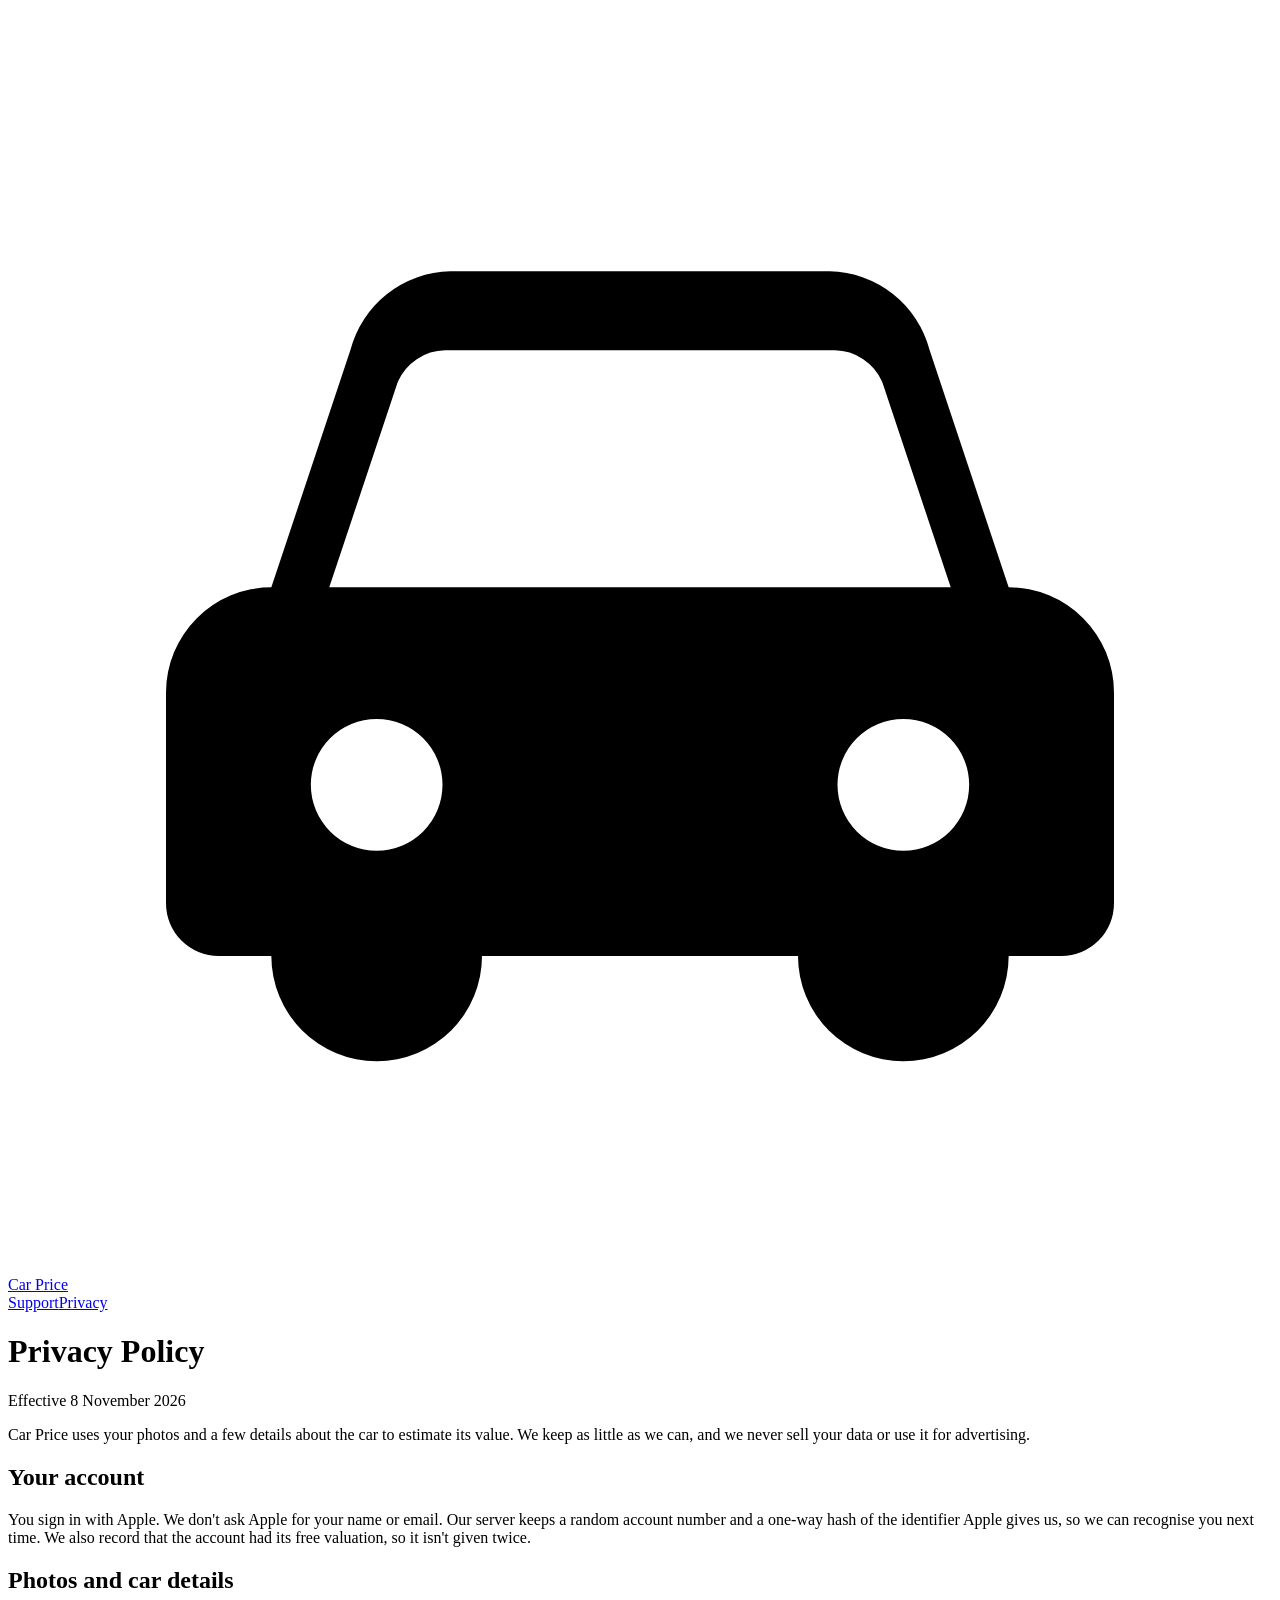
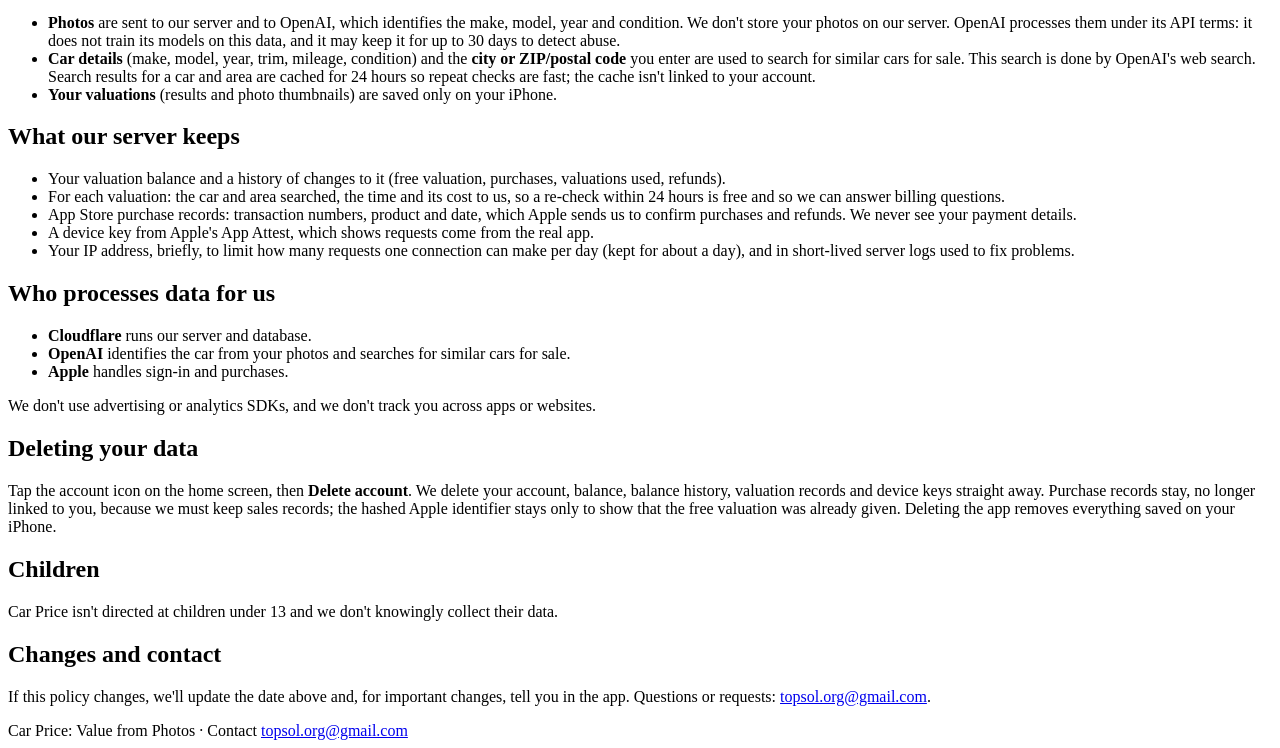
==== privacy/index.html @ 8d2667e1 "Support and privacy pages for Car Price Co-Authored-By: Claude Opus 5.5 <noreply@anthropic.com> Clau" ====
<!DOCTYPE html>
<html lang="en">
<head>
<meta charset="utf-8">
<meta name="viewport" content="width=device-width, initial-scale=1">
<meta name="color-scheme" content="light dark">
<meta name="description" content="What Car Price collects, why, who it is shared with and how to delete it.">
<title>Car Price — Privacy Policy</title>
<link rel="stylesheet" href="/car-price-links/style.css">
</head>
<body>
<main>
<header><div class="mark"><svg viewBox="0 0 24 24" aria-hidden="true"><path d="M5 11l1.5-4.5A2 2 0 0 1 8.4 5h7.2a2 2 0 0 1 1.9 1.5L19 11a2 2 0 0 1 2 2v4a1 1 0 0 1-1 1h-1a2 2 0 0 1-4 0H9a2 2 0 0 1-4 0H4a1 1 0 0 1-1-1v-4a2 2 0 0 1 2-2zm1.1 0h11.8l-1.3-3.9a1 1 0 0 0-.9-.6H8.3a1 1 0 0 0-.9.6zM7 13.5a1.25 1.25 0 1 0 0 2.5 1.25 1.25 0 0 0 0-2.5zm10 0a1.25 1.25 0 1 0 0 2.5 1.25 1.25 0 0 0 0-2.5z"/></svg></div><a class="brand" href="/car-price-links/">Car Price</a>
<nav><a href="/car-price-links/" >Support</a><a href="/car-price-links/privacy/" aria-current="page">Privacy</a></nav></header>
<h1>Privacy Policy</h1>
<p class="muted">Effective 8 November 2026</p>
<p class="lede">Car Price uses your photos and a few details about the car to estimate its value. We keep as little as we can, and we never sell your data or use it for advertising.</p>

<h2>Your account</h2>
<p>You sign in with Apple. We don't ask Apple for your name or email. Our server keeps a random account number and a one-way hash of the identifier Apple gives us, so we can recognise you next time. We also record that the account had its free valuation, so it isn't given twice.</p>

<h2>Photos and car details</h2>
<ul>
<li><strong>Photos</strong> are sent to our server and to OpenAI, which identifies the make, model, year and condition. We don't store your photos on our server. OpenAI processes them under its API terms: it does not train its models on this data, and it may keep it for up to 30 days to detect abuse.</li>
<li><strong>Car details</strong> (make, model, year, trim, mileage, condition) and the <strong>city or ZIP/postal code</strong> you enter are used to search for similar cars for sale. This search is done by OpenAI's web search. Search results for a car and area are cached for 24 hours so repeat checks are fast; the cache isn't linked to your account.</li>
<li><strong>Your valuations</strong> (results and photo thumbnails) are saved only on your iPhone.</li>
</ul>

<h2>What our server keeps</h2>
<ul>
<li>Your valuation balance and a history of changes to it (free valuation, purchases, valuations used, refunds).</li>
<li>For each valuation: the car and area searched, the time and its cost to us, so a re-check within 24 hours is free and so we can answer billing questions.</li>
<li>App Store purchase records: transaction numbers, product and date, which Apple sends us to confirm purchases and refunds. We never see your payment details.</li>
<li>A device key from Apple's App Attest, which shows requests come from the real app.</li>
<li>Your IP address, briefly, to limit how many requests one connection can make per day (kept for about a day), and in short-lived server logs used to fix problems.</li>
</ul>

<h2>Who processes data for us</h2>
<ul>
<li><strong>Cloudflare</strong> runs our server and database.</li>
<li><strong>OpenAI</strong> identifies the car from your photos and searches for similar cars for sale.</li>
<li><strong>Apple</strong> handles sign-in and purchases.</li>
</ul>
<p>We don't use advertising or analytics SDKs, and we don't track you across apps or websites.</p>

<h2>Deleting your data</h2>
<p>Tap the account icon on the home screen, then <strong>Delete account</strong>. We delete your account, balance, balance history, valuation records and device keys straight away. Purchase records stay, no longer linked to you, because we must keep sales records; the hashed Apple identifier stays only to show that the free valuation was already given. Deleting the app removes everything saved on your iPhone.</p>

<h2>Children</h2>
<p>Car Price isn't directed at children under 13 and we don't knowingly collect their data.</p>

<h2>Changes and contact</h2>
<p>If this policy changes, we'll update the date above and, for important changes, tell you in the app. Questions or requests: <a href="mailto:topsol.org@gmail.com">topsol.org@gmail.com</a>.</p>
<footer>Car Price: Value from Photos · Contact <a href="mailto:topsol.org@gmail.com">topsol.org@gmail.com</a></footer>
</main>
</body>
</html>
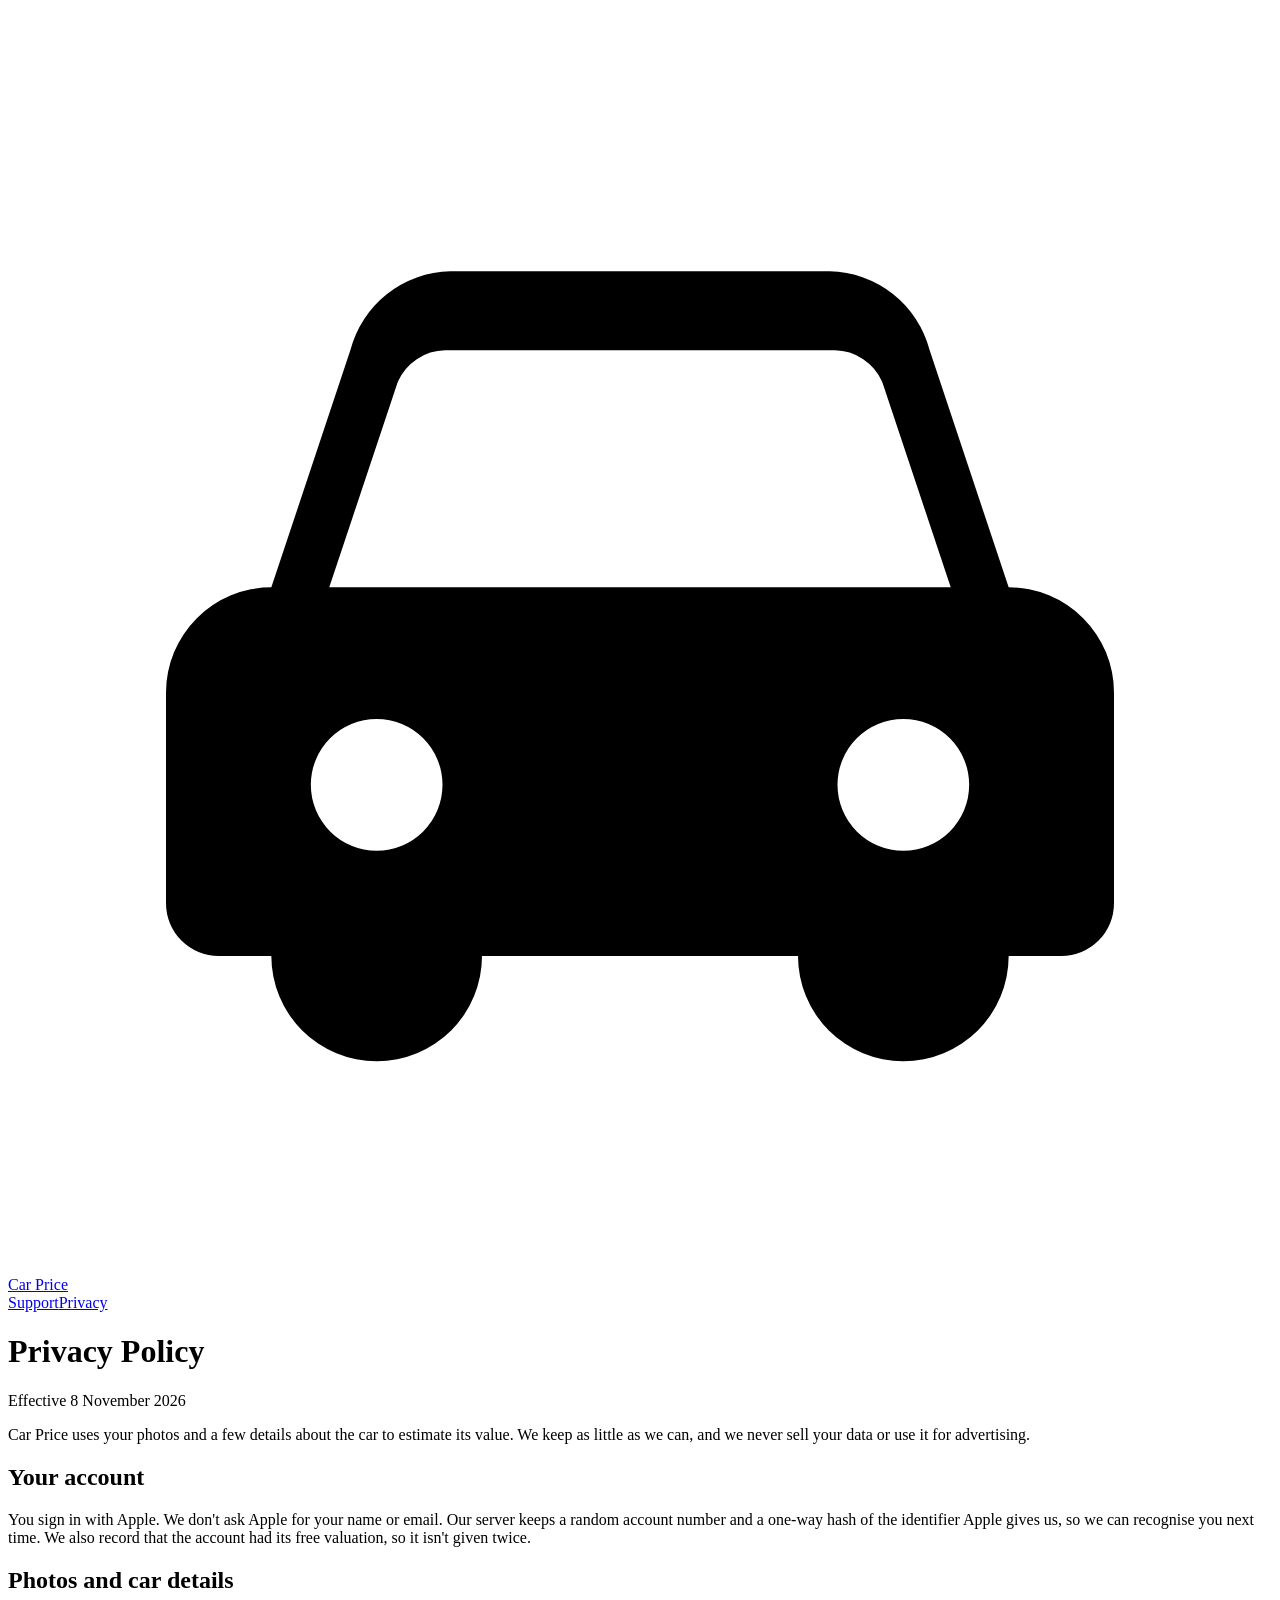
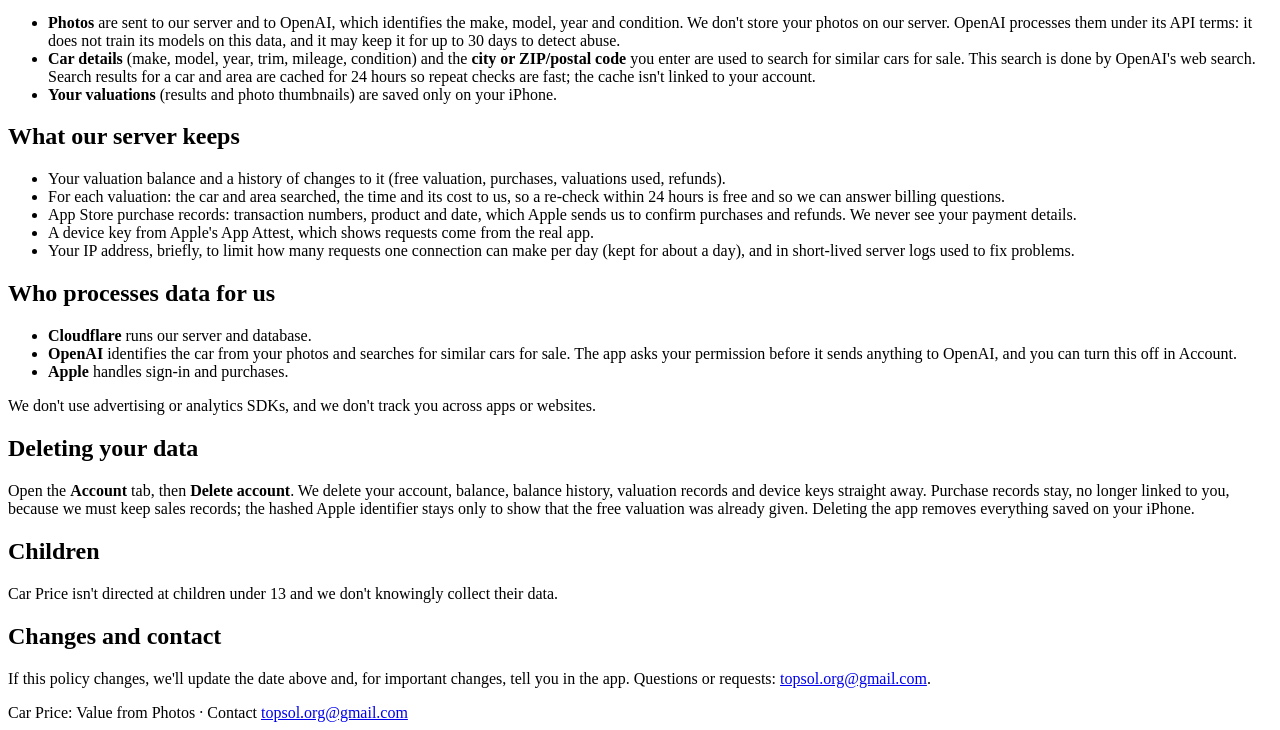
==== commit b2a569ac: "Privacy: deletion is on the Account tab; app asks before sending photos to OpenAI Co-Authored-By: Cl" ====
--- a/privacy/index.html
+++ b/privacy/index.html
@@ -38,13 +38,13 @@
 <h2>Who processes data for us</h2>
 <ul>
 <li><strong>Cloudflare</strong> runs our server and database.</li>
-<li><strong>OpenAI</strong> identifies the car from your photos and searches for similar cars for sale.</li>
+<li><strong>OpenAI</strong> identifies the car from your photos and searches for similar cars for sale. The app asks your permission before it sends anything to OpenAI, and you can turn this off in Account.</li>
 <li><strong>Apple</strong> handles sign-in and purchases.</li>
 </ul>
 <p>We don't use advertising or analytics SDKs, and we don't track you across apps or websites.</p>
 
 <h2>Deleting your data</h2>
-<p>Tap the account icon on the home screen, then <strong>Delete account</strong>. We delete your account, balance, balance history, valuation records and device keys straight away. Purchase records stay, no longer linked to you, because we must keep sales records; the hashed Apple identifier stays only to show that the free valuation was already given. Deleting the app removes everything saved on your iPhone.</p>
+<p>Open the <strong>Account</strong> tab, then <strong>Delete account</strong>. We delete your account, balance, balance history, valuation records and device keys straight away. Purchase records stay, no longer linked to you, because we must keep sales records; the hashed Apple identifier stays only to show that the free valuation was already given. Deleting the app removes everything saved on your iPhone.</p>
 
 <h2>Children</h2>
 <p>Car Price isn't directed at children under 13 and we don't knowingly collect their data.</p>
